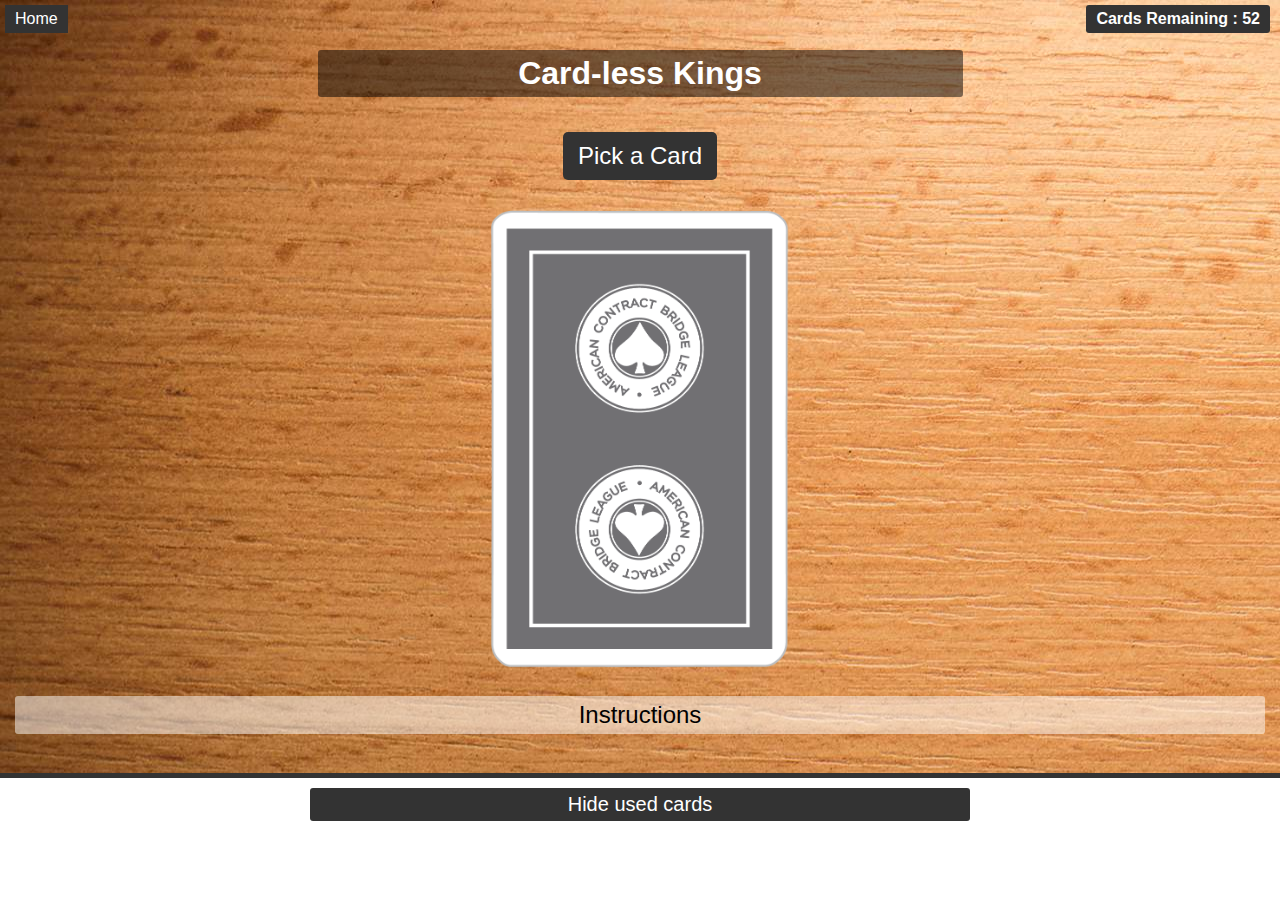
==== game.html @ 89e512cc "added correct manifest starting url" ====
<!DOCTYPE html>	
<html lang="en">
  <head>
    <meta charset="utf-8" />
    <title>Card-less Kings</title>

    <meta name="viewport" content="width=device-width, initial-scale=1.0" />

    <!-- Stylesheets -->
    <link
      rel="stylesheet"
      href="styles/styles.css"
      type="text/css"
      media="screen"
    />
	  <link rel="manifest" href="manifest.json">
  </head>

  <body>
	  <div id="back">Home</div>
    <!-- Cards Remaining -->
    <div class="numberCards">Cards Remaining : 52</div>

    <div class="wrapper">
      <h1>Card-less Kings</h1>
      <button class="btn" id="randomize">Pick a Card</button>

      <div class="cards" id="cards">
        <img src="images/home.png" alt="Standard Card" id="card" />
      </div>

      <p id="instructions" class="paragraph">Instructions</p>
    </div>

    <!-- Used Cards Display -->
    <div id="used" class="sideBtn">Hide used cards</div>
    <div id="viewCardsWrap">
      <div class="viewCards">
        <!-- Show Used Cards Here-->
      </div>
    </div>

    <script src="scripts/game.js"></script>
	  	  <script>
		  var deferredPrompt = null;
		  
		window.addEventListener('beforeinstallprompt', (e) => { 
      deferredPrompt = e;
			console.log(e);	
      showAddToHomeScreen();
    });
		  
	  //------------------------------------------------------------------------------
function showAddToHomeScreen()
{
  const a2hsDiv = document.getElementById("homescreen_prompt");
  a2hsDiv.innerHTML = "<span>Add Kings to your desktop?</span><br>" +
    "<button id='a2hsBtn'>Add</button>" +
    "<button id='a2hsCancelBtn'>No Thanks</button>"
  const a2hsBtn = document.getElementById("a2hsBtn");
  a2hsBtn.addEventListener("click", addToHomeScreen);
  const a2hsCancelBtn = document.getElementById("a2hsCancelBtn");
  a2hsCancelBtn.addEventListener("click", hideA2hs);  
  
  setTimeout(function () {
    const a2hsDiv = document.getElementById("homescreen_prompt");
    a2hsDiv.style.display = "block";
    const id = setInterval(frame, 10);
    let pos = -10;
    let opacity = 0.25;
    a2hsDiv.style.opacity = opacity;
    a2hsDiv.style.top = pos;
   function frame() {
     if (pos == 5) {
       clearInterval(id);
     } else {
       pos++;
       a2hsDiv.style.top = pos + 'px';
       if(opacity < 1) {
         opacity = opacity + 0.05;
         a2hsDiv.style.opacity = opacity;
       }
     }
   }
 }, 2000);
}


//------------------------------------------------------------------------------
function addToHomeScreen(e)
{
console.log(e);
  hideA2hs();
  
  if (deferredPrompt != null)
  {
    console.log("calling deferredPrompt.prompt()");
    deferredPrompt.prompt();
    
    // Wait for the user to respond to the prompt
    deferredPrompt.userChoice
      .then((choiceResult) => {
        if (choiceResult.outcome === 'accepted')
          { 
            console.log('User accepted the A2HS prompt');
          } else { 
            console.log('User dismissed the A2HS prompt'); 
          }
          deferredPrompt = null;
        });
  }
}

//------------------------------------------------------------------------------
function hideA2hs()
{
  var a2hsDiv = document.getElementById("homescreen_prompt");
  a2hsDiv.style.display = 'none'; 
}
  </body>
</html>
---- styles/styles.css ----
body {
  font-family: "arial";
  margin: 0;
  padding: 0;
  overflow-x: hidden;
}

.wrapper {
  text-align: center;
    margin: auto;
    background-image: url(../images/background.jpg);
    padding: 15px;
    border-bottom: 5px solid #333;
}

.wrapper h1 {
  font-weight: bold;
    padding: 5px 10px;
    -moz-border-radius: 3px;
    -webkit-border-radius: 3px;
    border-radius: 3px;
    background: rgb(0, 0, 0 , 0.5);
    border: none;
    width: 50%;
	margin: 35px auto 20px;
    color: #fff;
}

#card {
max-width: 300px;
  min-width: 150px;
  width: 30%;
  height: auto;
  margin-top: 15px;
}

.btn {
  border: none;
  font-size: 1.5em;
  padding: 10px 15px;
  margin: 15px;
  background: #333;
  color: #fff;
  cursor: pointer;
  -webkit-border-radius: 5px;
  -moz-border-radius: 5px;
  border-radius: 5px;
}

.btn:hover {
  opacity: 0.8;
}

.sideBtn {
    margin: auto;
    text-align: center;
    font-size: 1.25em;
    background: #333;
    color: #fff;
    padding: 5px 10px 5px 10px;
    cursor: pointer;
    width: 50%;
    -webkit-border-radius: 3px;
    -moz-border-radius: 3px;
    border-radius: 3px;
    margin-top: 10px;
}

.sideBtn:hover {
  opacity: 0.9;
}

#viewCardsWrap {
  padding: 5px 10px;
  position: absolute;
  z-index: 9999;
  margin-top: 15px;
  text-align: center;
}

.viewCards img {
  width: auto;
  height: 90px;
  margin:2px;
}

#closeCards {
  top: 250px;
  left: 0px;
  position: absolute;
  display: none;
}

.numberCards {
  color: #FFF;
    position: absolute;
    top: 5px;
    right: 10px;
    font-size: 1em;
    font-weight: bold;
    padding: 5px 10px;
    -moz-border-radius: 3px;
    -webkit-border-radius: 3px;
    border-radius: 3px;
    background: #333;
}

#instructions {
  padding: 5px;
  -webkit-border-radius: 3px;
  -moz-border-radius: 3px;
  border-radius: 3px;
  background: rgba(255, 255, 255, 0.5);
  font-weight: 400;
  font-size: 1.5em;
}

.card-transform {
  transform: rotateY(360deg);
  transition: all 0.5s ease;
  transform-style: preserve-3d;
}

#homescreen_prompt {
	background: #FFF;
	position: absolute;
   left: 50vh;
	top: -10px;
	padding: 10px 20px;
	border-radius: 3px;
   -moz-border-radius: 3px;
   border: solid 1px #333;
}

.home_wrapper {
	background-image: url(../images/background.jpg);
    padding: 15px;
	min-height: 700px;
	height: 100%;
	width: auto;
	overflow: hidden;
	text-align: center;
}

.home_btn {
	clear: both;
	width: 60%;
	margin: 10px auto;
	padding: 10px 20px;
	-moz-border-radius: 3px;
	-webkit-border-radius: 3px;
	border-radius: 3px;
  	 border: solid 1px #333;
	cursor: pointer;
}

.home_btn:hover {
	opacity: 0.7;
}

.first_btn {
	margin-top: 150px;
}

#back {
	top: 5px;
	left: 5px;
	position: absolute;
	color: #FFF;
	background: #333;
	padding: 5px 10px;
	cursor: pointer;
}

#back:hover {
	opacity: 0.8;
}

.settings_wrap {
	margin-top: 50px;
	padding: 10px;
	background: rgb(255, 255,255, 0.5);
}
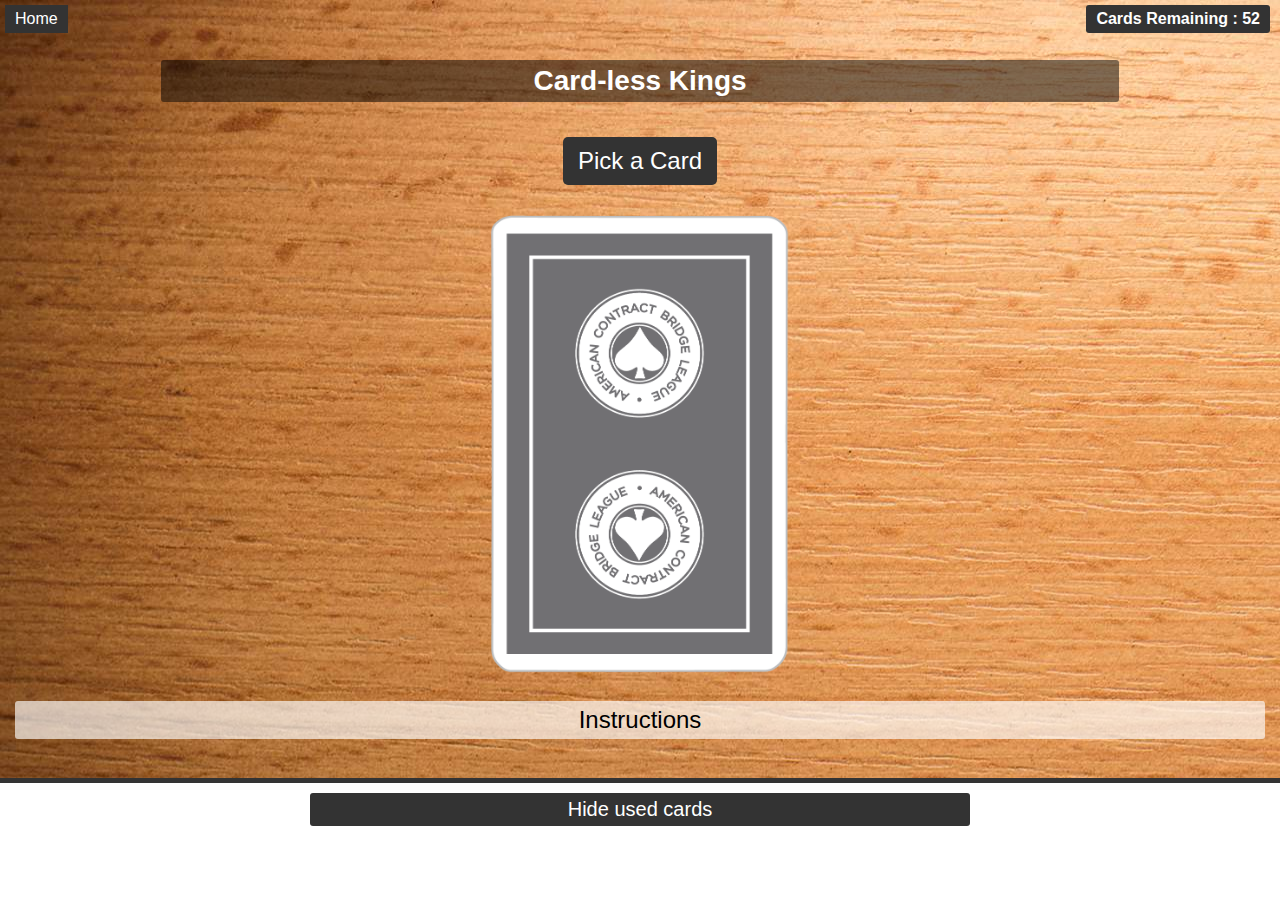
==== commit 967e3a29: "Updated Icons and added apk and assets for deployment on play store" ====
--- a/game.html
+++ b/game.html
@@ -13,7 +13,7 @@
       type="text/css"
       media="screen"
     />
-	  <link rel="manifest" href="manifest.json">
+	  <link rel="manifest" href="manifest.webmanifest">
   </head>
 
   <body>
@@ -41,81 +41,6 @@
     </div>
 
     <script src="scripts/game.js"></script>
-	  	  <script>
-		  var deferredPrompt = null;
-		  
-		window.addEventListener('beforeinstallprompt', (e) => { 
-      deferredPrompt = e;
-			console.log(e);	
-      showAddToHomeScreen();
-    });
-		  
-	  //------------------------------------------------------------------------------
-function showAddToHomeScreen()
-{
-  const a2hsDiv = document.getElementById("homescreen_prompt");
-  a2hsDiv.innerHTML = "<span>Add Kings to your desktop?</span><br>" +
-    "<button id='a2hsBtn'>Add</button>" +
-    "<button id='a2hsCancelBtn'>No Thanks</button>"
-  const a2hsBtn = document.getElementById("a2hsBtn");
-  a2hsBtn.addEventListener("click", addToHomeScreen);
-  const a2hsCancelBtn = document.getElementById("a2hsCancelBtn");
-  a2hsCancelBtn.addEventListener("click", hideA2hs);  
-  
-  setTimeout(function () {
-    const a2hsDiv = document.getElementById("homescreen_prompt");
-    a2hsDiv.style.display = "block";
-    const id = setInterval(frame, 10);
-    let pos = -10;
-    let opacity = 0.25;
-    a2hsDiv.style.opacity = opacity;
-    a2hsDiv.style.top = pos;
-   function frame() {
-     if (pos == 5) {
-       clearInterval(id);
-     } else {
-       pos++;
-       a2hsDiv.style.top = pos + 'px';
-       if(opacity < 1) {
-         opacity = opacity + 0.05;
-         a2hsDiv.style.opacity = opacity;
-       }
-     }
-   }
- }, 2000);
-}
-
-
-//------------------------------------------------------------------------------
-function addToHomeScreen(e)
-{
-console.log(e);
-  hideA2hs();
-  
-  if (deferredPrompt != null)
-  {
-    console.log("calling deferredPrompt.prompt()");
-    deferredPrompt.prompt();
-    
-    // Wait for the user to respond to the prompt
-    deferredPrompt.userChoice
-      .then((choiceResult) => {
-        if (choiceResult.outcome === 'accepted')
-          { 
-            console.log('User accepted the A2HS prompt');
-          } else { 
-            console.log('User dismissed the A2HS prompt'); 
-          }
-          deferredPrompt = null;
-        });
-  }
-}
-
-//------------------------------------------------------------------------------
-function hideA2hs()
-{
-  var a2hsDiv = document.getElementById("homescreen_prompt");
-  a2hsDiv.style.display = 'none'; 
-}
+	<script src="scripts/scripts.js"></script>		
   </body>
 </html>
--- a/styles/styles.css
+++ b/styles/styles.css
@@ -15,15 +15,16 @@
 
 .wrapper h1 {
   font-weight: bold;
-    padding: 5px 10px;
-    -moz-border-radius: 3px;
-    -webkit-border-radius: 3px;
-    border-radius: 3px;
-    background: rgb(0, 0, 0 , 0.5);
-    border: none;
-    width: 50%;
-	margin: 35px auto 20px;
-    color: #fff;
+      padding: 5px 10px;
+      -moz-border-radius: 3px;
+      -webkit-border-radius: 3px;
+      border-radius: 3px;
+      background: rgb(0, 0, 0 , 0.5);
+      border: none;
+      font-size: 1.75em;
+      width: 75%;
+      margin: 45px auto 20px;
+      color: #fff;
 }
 
 #card {
@@ -110,7 +111,7 @@
   -webkit-border-radius: 3px;
   -moz-border-radius: 3px;
   border-radius: 3px;
-  background: rgba(255, 255, 255, 0.5);
+  background: rgba(255, 255, 255, 0.65);
   font-weight: 400;
   font-size: 1.5em;
 }
@@ -121,37 +122,75 @@
   transform-style: preserve-3d;
 }
 
+
+/**** Homescreen prompt ****/
 #homescreen_prompt {
 	background: #FFF;
 	position: absolute;
-   left: 50vh;
+   left: 45vw;
 	top: -10px;
 	padding: 10px 20px;
+	-moz-border-radius: 3px;
+	-webkit-border-radius: 3px;
 	border-radius: 3px;
-   -moz-border-radius: 3px;
    border: solid 1px #333;
 }
+
+#homescreen_prompt button {
+	border-radius: 3px;
+    margin-left: 7px;
+    font-size: 13px;
+    min-width: 60px;
+    float: right;
+    cursor: pointer;
+	margin-top: 10px;
+}
+
+#a2hsCancelBtn {
+	border: 1px solid #DDD;
+    padding: 6px 16px;
+    background: #FFF;
+    color: #4787ee;
+}
+
+#a2hsBtn {
+	border: none;
+    padding: 6px 10px;
+    background: #1a73e8;
+    color: #FFF;
+}
+
+/***** Home Wrapper *****/
 
 .home_wrapper {
 	background-image: url(../images/background.jpg);
     padding: 15px;
-	min-height: 700px;
+	min-height: 750px;
 	height: 100%;
 	width: auto;
 	overflow: hidden;
 	text-align: center;
 }
 
+.home_wrapper h1 {
+	margin: 10px auto;
+	padding: 10px 15px;
+	border: solid 1px #FFF;
+	color: #FFF;
+	background: rgb(0, 0, 0, 0.4);
+}
+
 .home_btn {
-	clear: both;
-	width: 60%;
-	margin: 10px auto;
-	padding: 10px 20px;
-	-moz-border-radius: 3px;
-	-webkit-border-radius: 3px;
-	border-radius: 3px;
-  	 border: solid 1px #333;
-	cursor: pointer;
+  clear: both;
+    width: 80%;
+    margin: 15px auto;
+    padding: 15px 20px;
+    -moz-border-radius: 3px;
+    -webkit-border-radius: 3px;
+    border-radius: 3px;
+    border: solid 1px #333;
+    cursor: pointer;
+    font-size: 1.25em;
 }
 
 .home_btn:hover {
@@ -159,7 +198,7 @@
 }
 
 .first_btn {
-	margin-top: 150px;
+	margin-top: 50px;
 }
 
 #back {
@@ -176,8 +215,55 @@
 	opacity: 0.8;
 }
 
-.settings_wrap {
-	margin-top: 50px;
-	padding: 10px;
-	background: rgb(255, 255,255, 0.5);
-}+/********** SETTINGS *********/
+
+.settings_wrapper {
+  text-align: center;
+    margin: auto;
+    padding: 15px;
+    border-bottom: 5px solid #333;
+}
+
+.settings_wrapper h1 {
+  color: #FFF;
+  margin-top: 50px;
+  padding: 10px;
+  background: rgb(0, 0, 0, 0.8);
+  border-radius: 3px;
+}
+
+#editRules h3 {
+  width: 80%;
+    margin: 20px auto;
+    color: #FFF;
+    background: rgb(0, 0, 0 , 0.7);
+    padding: 3px;
+    border-radius: 3px;
+}
+
+.settings_input {
+  width: 80%;
+  padding: 7px;
+  border: 1px solid #333;
+  border-radius: 3px;
+}
+
+.settings_btn {
+    color: #FFF;
+    background: green;
+    padding: 10px 15px;
+    border: none;
+    border-radius: 3px;
+    margin-top: 15px;
+    cursor: pointer;
+}
+
+#king_card img {
+  position: fixed;
+    bottom: -100px;
+    width: 60%;
+    right: 0px;
+    max-width: 250px;
+    transform: rotate(-30deg);
+}
+
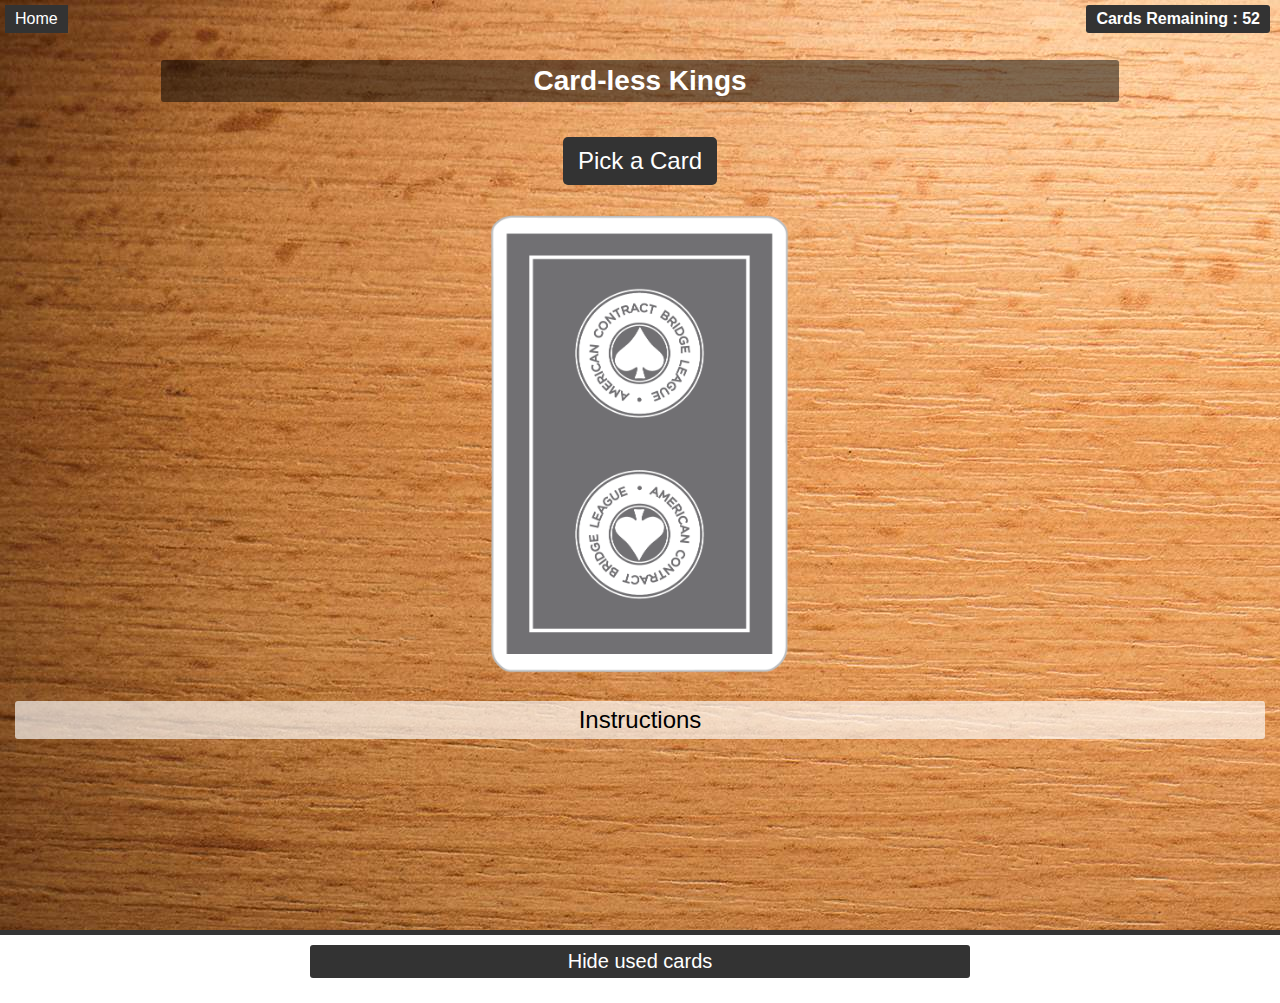
==== commit 2175f40b: "Added meta tags" ====
--- a/game.html
+++ b/game.html
@@ -14,6 +14,15 @@
       media="screen"
     />
 	  <link rel="manifest" href="manifest.webmanifest">
+	  <meta property="og:title" content="Cardless Kings" />
+	  <meta property="og:description" content="Carldess version of the card game Kings">
+      <meta property="og:url" content="https://www.mattjlowe.com" />
+      <meta property="og:image" content="https://www.mattjlowe.com/icon512.png" />
+	  
+	  <meta name="twitter:title" content="Cardless Kings">
+	  <meta name="twitter:description" content="Carldess version of the card game Kings">
+	  <meta name="twitter:image" content=" http://www.mattjlowe.com/icon512.png">
+      <meta name="twitter:card" content="summary_large_image">
   </head>
 
   <body>
--- a/styles/styles.css
+++ b/styles/styles.css
@@ -9,6 +9,7 @@
   text-align: center;
     margin: auto;
     background-image: url(../images/background.jpg);
+	height: 100vh;
     padding: 15px;
     border-bottom: 5px solid #333;
 }
@@ -127,13 +128,14 @@
 #homescreen_prompt {
 	background: #FFF;
 	position: absolute;
-   left: 45vw;
+   	left: 10px;
 	top: -10px;
 	padding: 10px 20px;
 	-moz-border-radius: 3px;
 	-webkit-border-radius: 3px;
 	border-radius: 3px;
    border: solid 1px #333;
+	width: 200px;
 }
 
 #homescreen_prompt button {
@@ -165,8 +167,7 @@
 .home_wrapper {
 	background-image: url(../images/background.jpg);
     padding: 15px;
-	min-height: 750px;
-	height: 100%;
+	height: 100vh;
 	width: auto;
 	overflow: hidden;
 	text-align: center;
@@ -251,19 +252,19 @@
 .settings_btn {
     color: #FFF;
     background: green;
-    padding: 10px 15px;
+    padding: 15px 25px;
     border: none;
-    border-radius: 3px;
+    border-radius: 5px;
     margin-top: 15px;
     cursor: pointer;
 }
 
 #king_card img {
   position: fixed;
-    bottom: -100px;
+    bottom: -200px;
     width: 60%;
-    right: 0px;
+    left: 25px;
     max-width: 250px;
-    transform: rotate(-30deg);
-}
-
+    transform: rotate(30deg);
+}
+
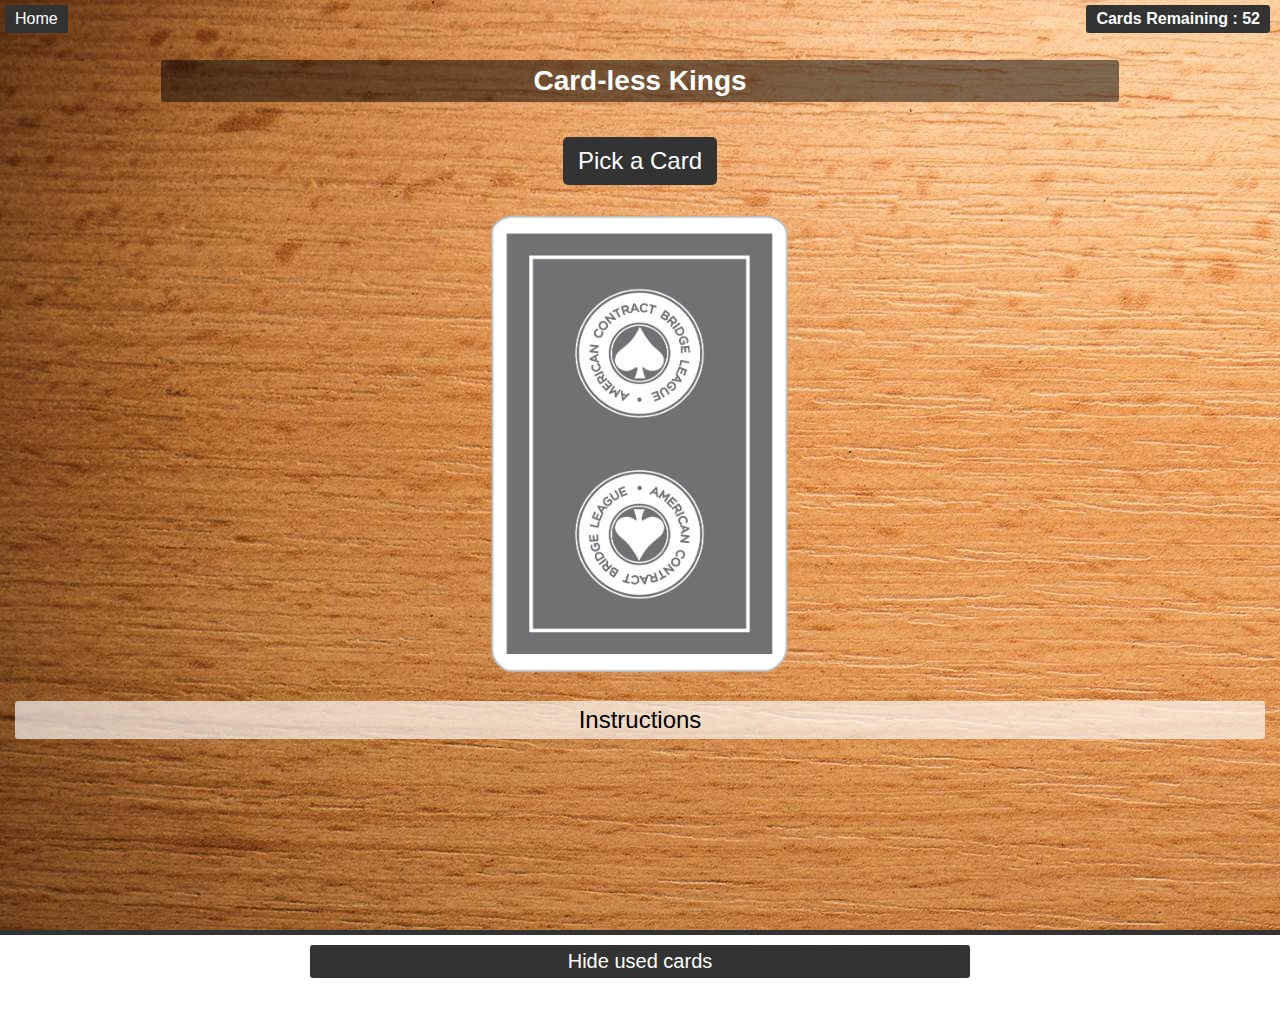
==== commit 7ed26bd8: "Fixed typo in meta tags" ====
--- a/game.html
+++ b/game.html
@@ -2,7 +2,7 @@
 <html lang="en">
   <head>
     <meta charset="utf-8" />
-    <title>Card-less Kings</title>
+    <title>Cardless Kings</title>
 
     <meta name="viewport" content="width=device-width, initial-scale=1.0" />
 
@@ -15,12 +15,12 @@
     />
 	  <link rel="manifest" href="manifest.webmanifest">
 	  <meta property="og:title" content="Cardless Kings" />
-	  <meta property="og:description" content="Carldess version of the card game Kings">
+	  <meta property="og:description" content="Cardless version of the card game Kings">
       <meta property="og:url" content="https://www.mattjlowe.com" />
       <meta property="og:image" content="https://www.mattjlowe.com/icon512.png" />
 	  
 	  <meta name="twitter:title" content="Cardless Kings">
-	  <meta name="twitter:description" content="Carldess version of the card game Kings">
+	  <meta name="twitter:description" content="Cardless version of the card game Kings">
 	  <meta name="twitter:image" content=" http://www.mattjlowe.com/icon512.png">
       <meta name="twitter:card" content="summary_large_image">
   </head>
--- a/styles/styles.css
+++ b/styles/styles.css
@@ -66,6 +66,7 @@
     -moz-border-radius: 3px;
     border-radius: 3px;
     margin-top: 10px;
+	margin-bottom: 10px;
 }
 
 .sideBtn:hover {
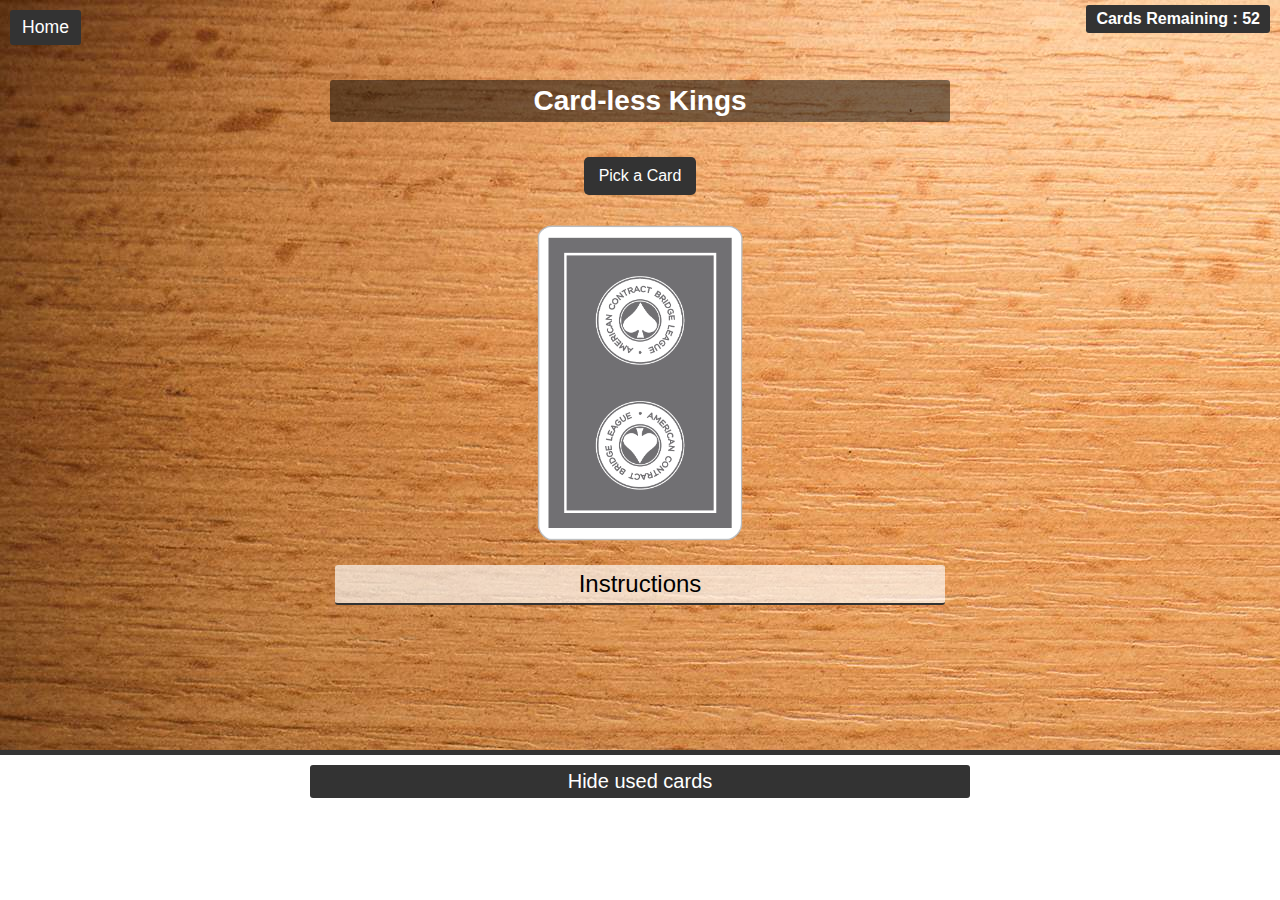
==== commit 3ec17a6b: "updated link to meta tag image" ====
--- a/game.html
+++ b/game.html
@@ -2,7 +2,7 @@
 <html lang="en">
   <head>
     <meta charset="utf-8" />
-    <title>Cardless Kings</title>
+    <title>Card-less Kings</title>
 
     <meta name="viewport" content="width=device-width, initial-scale=1.0" />
 
@@ -13,16 +13,16 @@
       type="text/css"
       media="screen"
     />
-	  <link rel="manifest" href="manifest.webmanifest">
-	  <meta property="og:title" content="Cardless Kings" />
-	  <meta property="og:description" content="Cardless version of the card game Kings">
-      <meta property="og:url" content="https://www.mattjlowe.com" />
-      <meta property="og:image" content="https://www.mattjlowe.com/icon512.png" />
+    <link rel="manifest" href="manifest.webmanifest">
+	  <meta property="og:title" content="Card-less Kings" />
+	  <meta property="og:description" content="Card-less version of the card game Kings">
+    <meta property="og:url" content="https://www.mattjlowe.com/kings/" />
+    <meta property="og:image" content="https://www.mattjlowe.com/kings/icon152.png" />
 	  
-	  <meta name="twitter:title" content="Cardless Kings">
-	  <meta name="twitter:description" content="Cardless version of the card game Kings">
-	  <meta name="twitter:image" content=" http://www.mattjlowe.com/icon512.png">
-      <meta name="twitter:card" content="summary_large_image">
+	  <meta name="twitter:title" content="Card-less Kings">
+	  <meta name="twitter:description" content="Card-less version of the card game Kings">
+	  <meta name="twitter:image" content=" http://www.mattjlowe.com/kings/icon152.png">
+    <meta name="twitter:card" content="summary_large_image">
   </head>
 
   <body>
--- a/styles/styles.css
+++ b/styles/styles.css
@@ -9,13 +9,14 @@
   text-align: center;
     margin: auto;
     background-image: url(../images/background.jpg);
-	height: 100vh;
+	height: 80vh;
     padding: 15px;
     border-bottom: 5px solid #333;
 }
 
 .wrapper h1 {
-  font-weight: bold;
+	max-width: 600px;
+  	font-weight: bold;
       padding: 5px 10px;
       -moz-border-radius: 3px;
       -webkit-border-radius: 3px;
@@ -24,12 +25,17 @@
       border: none;
       font-size: 1.75em;
       width: 75%;
-      margin: 45px auto 20px;
+      margin: 65px auto 20px;
       color: #fff;
 }
 
+.button_wrapper {
+	z-index: 2;
+    position: relative;
+}
+
 #card {
-max-width: 300px;
+  max-width: 207px;
   min-width: 150px;
   width: 30%;
   height: auto;
@@ -41,6 +47,7 @@
   font-size: 1.5em;
   padding: 10px 15px;
   margin: 15px;
+  font-size: 1em;	
   background: #333;
   color: #fff;
   cursor: pointer;
@@ -109,6 +116,7 @@
 }
 
 #instructions {
+	max-width: 600px;
   padding: 5px;
   -webkit-border-radius: 3px;
   -moz-border-radius: 3px;
@@ -116,6 +124,9 @@
   background: rgba(255, 255, 255, 0.65);
   font-weight: 400;
   font-size: 1.5em;
+	margin: 20px auto;
+	width: 90%;
+	border-bottom: 2px solid #333;
 }
 
 .card-transform {
@@ -127,16 +138,22 @@
 
 /**** Homescreen prompt ****/
 #homescreen_prompt {
+	text-align:center;
+	opacity: 0;
 	background: #FFF;
 	position: absolute;
-   	left: 10px;
+   	left: 0;
+    right: 0;
+    margin-left: auto;
+    margin-right: auto;
 	top: -10px;
 	padding: 10px 20px;
 	-moz-border-radius: 3px;
 	-webkit-border-radius: 3px;
 	border-radius: 3px;
-   border: solid 1px #333;
-	width: 200px;
+   	border: solid 1px #333;
+	width: 235px;
+	transition-duration: 0.3s;
 }
 
 #homescreen_prompt button {
@@ -151,16 +168,18 @@
 
 #a2hsCancelBtn {
 	border: 1px solid #DDD;
-    padding: 6px 16px;
+    padding: 8px 16px;
     background: #FFF;
     color: #4787ee;
+	font-size:1.2em;
 }
 
 #a2hsBtn {
 	border: none;
-    padding: 6px 10px;
+    padding: 8px 12px;
     background: #1a73e8;
     color: #FFF;
+	font-size: 1.2em;
 }
 
 /***** Home Wrapper *****/
@@ -175,6 +194,7 @@
 }
 
 .home_wrapper h1 {
+	max-width: 700px;
 	margin: 10px auto;
 	padding: 10px 15px;
 	border: solid 1px #FFF;
@@ -183,6 +203,7 @@
 }
 
 .home_btn {
+	max-width: 600px;
   clear: both;
     width: 80%;
     margin: 15px auto;
@@ -204,13 +225,17 @@
 }
 
 #back {
-	top: 5px;
-	left: 5px;
+	top: 10px;
+	left: 10px;
 	position: absolute;
 	color: #FFF;
 	background: #333;
-	padding: 5px 10px;
+	font-size: 1.1em;
+	padding: 7px 12px;
 	cursor: pointer;
+	-moz-border-radius: 3px;
+	-webkit-border-radius: 3px;
+	border-radius: 3px;
 }
 
 #back:hover {
@@ -228,10 +253,20 @@
 
 .settings_wrapper h1 {
   color: #FFF;
+  max-width: 700px;
+	margin: auto;
   margin-top: 50px;
   padding: 10px;
   background: rgb(0, 0, 0, 0.8);
   border-radius: 3px;
+}
+
+#editRules {
+  	max-width: 700px;
+	margin: auto;
+	background: #DDD;
+	border: 1px solid #333;
+	border-radius: 5px;
 }
 
 #editRules h3 {
@@ -257,15 +292,16 @@
     border: none;
     border-radius: 5px;
     margin-top: 15px;
+	margin-bottom: 15px;
     cursor: pointer;
 }
 
 #king_card img {
-  position: fixed;
-    bottom: -200px;
-    width: 60%;
-    left: 25px;
-    max-width: 250px;
+  	position: fixed;
+    bottom: -210px;
+    left: 10vw;
+    width: 200px;
     transform: rotate(30deg);
-}
-
+	z-index: 1;
+}
+
